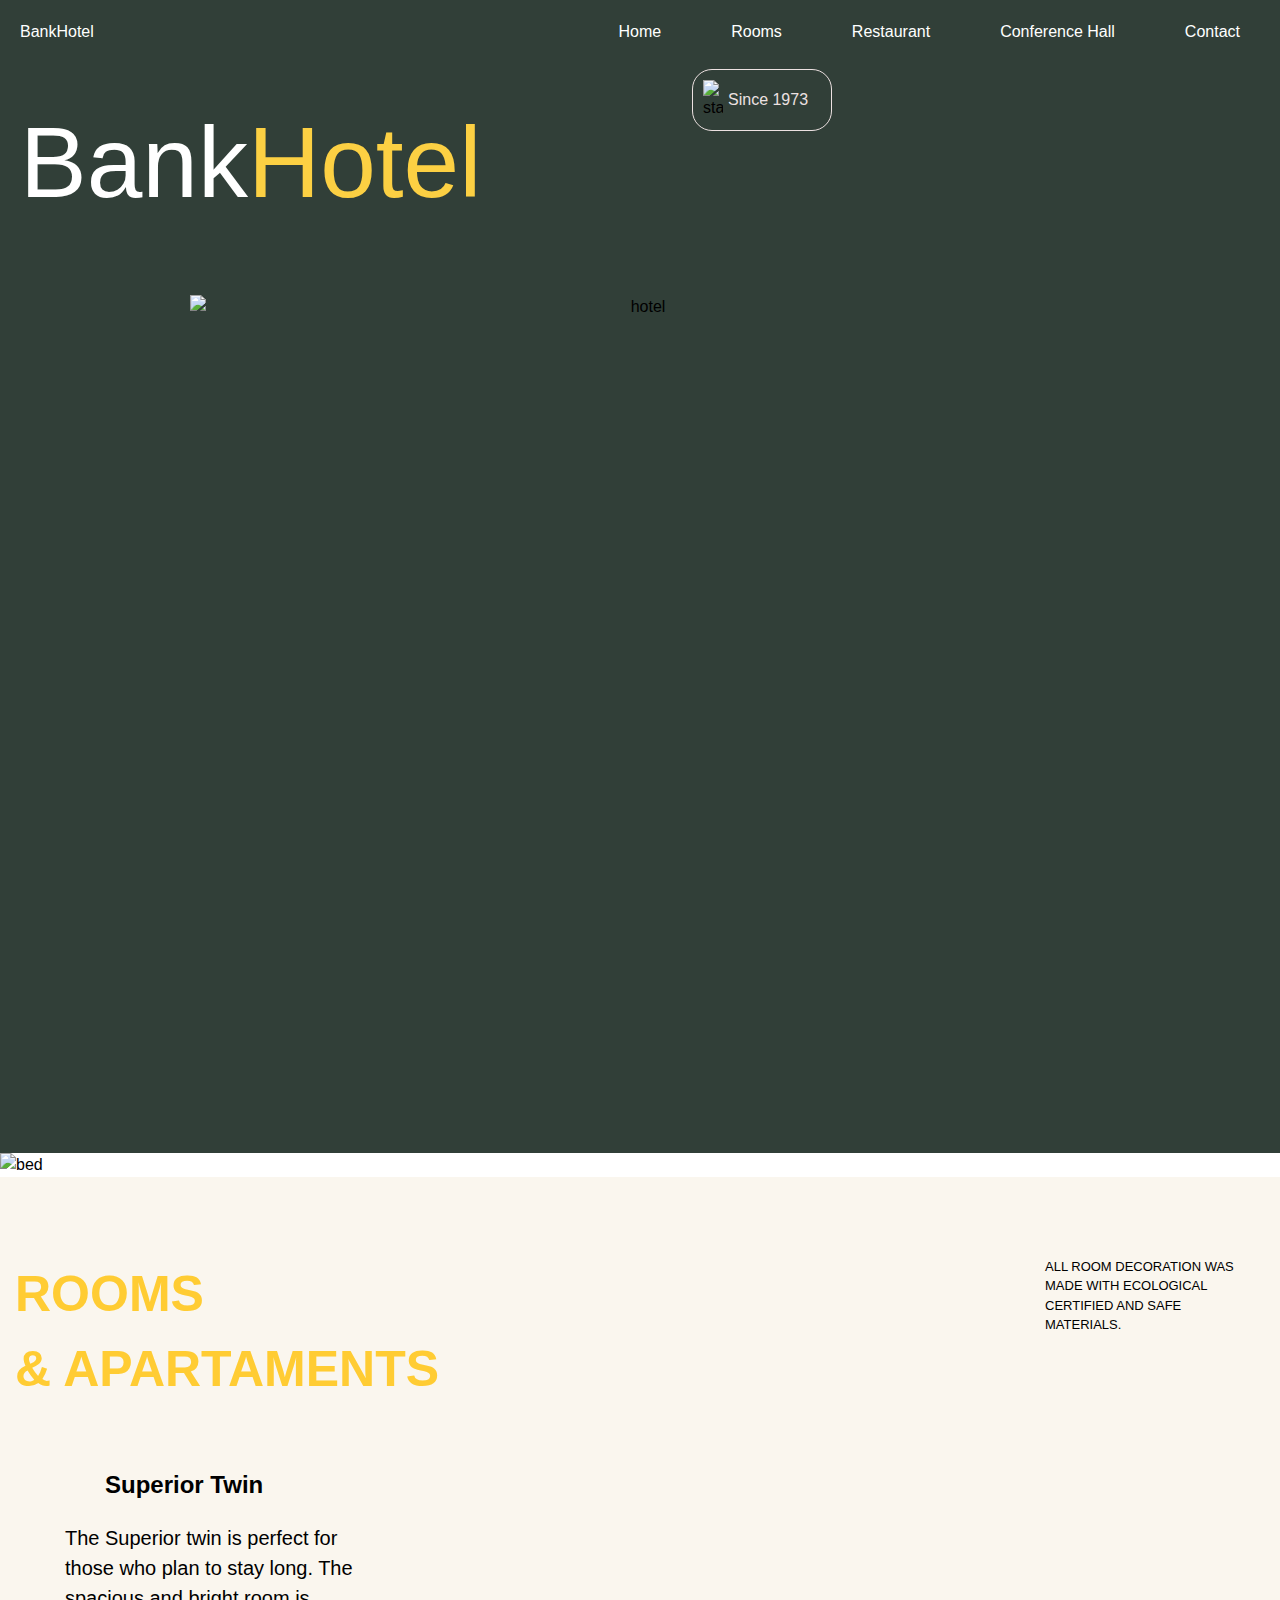
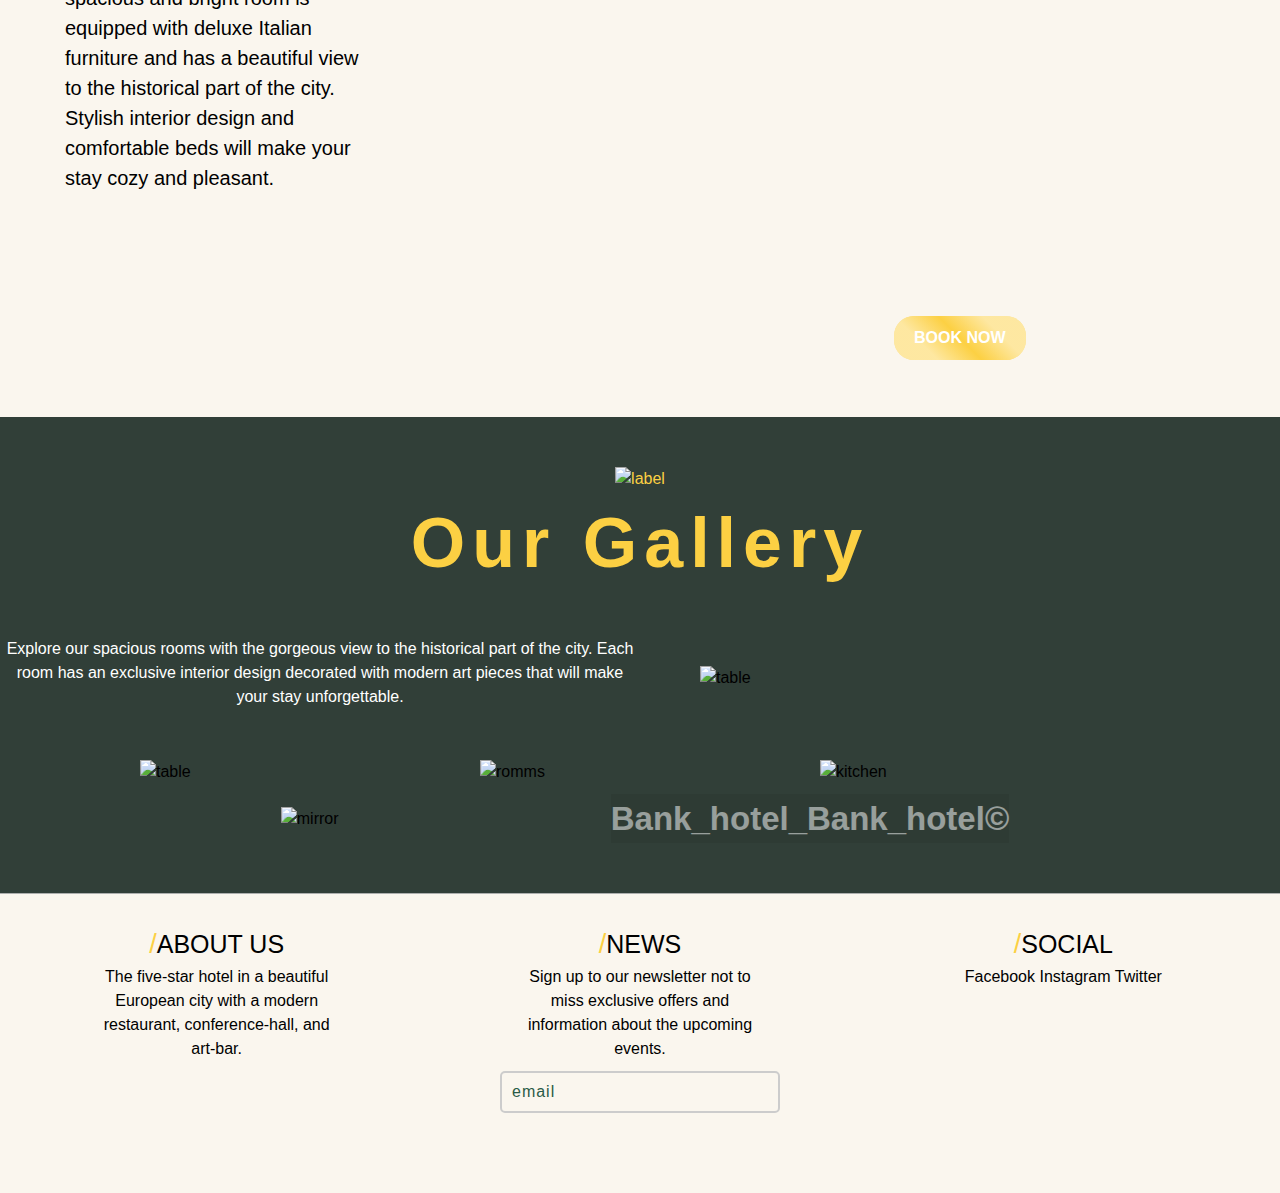
==== index.html @ 1a6defcf "add to github" ====
<!DOCTYPE html>
<html lang="en">
  <head>
    <meta charset="UTF-8" />
    <meta name="viewport" content="width=device-width, initial-scale=1.0" />
    <link rel="stylesheet" href="style.css" />
    <title>Bank Hotel</title>
  </head>
  <body>
    <head>
      <button id="goToTopButton" onclick="scrollToTop()">⇧</button>
      <nav class="nav">
        <div class="logo">
          <a class="nav-link" href="./index.html">BankHotel</a>
        </div>
        <div class="links">
          <a class="nav-link" href="#">Home</a>
          <a class="nav-link" href="#">Rooms</a>
          <a class="nav-link" href="#">Restaurant</a>
          <a class="nav-link" href="#">Conference Hall</a>
          <a class="nav-link" href="contact.html">Contact</a>
        </div>
        <div class="hamburger-menu">
            <div class="bar"></div>
            <div class="bar"></div>
            <div class="bar"></div>
          </div>
      </nav>
      <div class="modal-overlay"></div>
<div class="modal">
  <div class="modal-content">
    <button id="cl-modal" class="close-modal">&#x2715;</button>
    <a class="nav-link" href="#">Home</a>
    <a class="nav-link" href="#">Rooms</a>
    <a class="nav-link" href="#">Restaurant</a>
    <a class="nav-link" href="#">Conference Hall</a>
    <a class="nav-link" href="./contact.html">Contact</a>
  </div>
</div>
      <div class="head">
      <div >
        <h1 class="tittle"><span class="title-first-part">Bank</span><span class="title-second-part">Hotel</span></h1>
        <div class="start-container">
          <img src="/home/Star8.png" alt="star" />
          <span class="star-text">since 1973</span>
        </div>
        <div class="head-description">
          The luxurious hotel in the most beautiful European city with an
          exclusive restaurant, conference-hall, and art-bar.
        </div>
        <div class="head-subtitle">rooms // restaurant // congress hall // wine bar</div>
      </div>
    </head>
    <main>
      <section class="main-section">
        <img
          class="main-section-img"
          src="/home/homeFirstSection.jpg"
          alt="hotel"
        />
        <div class="contact-container">
          <a href="tel:+38 032 297 50 20" class="contact-number">+38 032 297 50 20</a>
          <p class="adress">8 lyspadodovo chynu, lviv</p>
          <div class="info-text">Art & Congress hall</div>
        </div>
      </section>
      <section class="section-about">
        <div class="section-about-title"><span class="section-about-title-first">about</span>
             <span class="section-about-title-second">us</span></div>
        <div class="section-about-subtitle">High quality</div>
        <div class="section-about-description">
          The five-star Bank Hotel was reopened to visitors in 2016. The
          building was renovated and modernized to meet the expectations of the
          most demanding guests. We offer luxurious rooms, numerous facilities,
          and exceptional service.
        </div>
        <img class="section-about-img1" src="/home/about-section.jpg" alt="hotel"/>
        <img class="section-about-img2" src="/home/about-section2.jpg" alt=""/>
        <img class="section-about-img3" src="/home/label.png" alt="label"/>
      </section>
    </div>
    <section>
      <img class="apartament" src="/home/bestapartments.jpg" alt="bed" />
    </section>
      <section class="section-rooms">
        <div class="section-rooms-container">
        <div class="section-rooms-title"> rooms </br>& apartaments</div>
        <div class="section-rooms-text">
          All room decoration was made with ecological certified and safe
          materials.
        </div>
        <div class="section-rooms-description-container">
        <div class="section-rooms-subtitle">Superior twin</div>
        <div class="section-rooms-description">
          The Superior twin is perfect for those who plan to stay long. The
          spacious and bright room is equipped with deluxe Italian furniture and
          has a beautiful view to the historical part of the city. Stylish
          interior design and comfortable beds will make your stay cozy and
          pleasant.
        </div>
      </div>
      <a href="./contact.html" class="booking-button">BOOK NOW</a>
        <img class="section-rooms-img1" src="/home/bed.jpg" alt="bed" />
        <img class="section-rooms-img2" src="/home/mirror.jpg" alt="mirror" />
        </div>
      </section>
      <section class="gallery-section">
        <div class="gallery-title">
          <img src="./home/label.png" alt="label" />
          <h2 class="title-gal" >Our Gallery</h2>
        </div>
        <div class="gallery-description">
          <p>
            Explore our spacious rooms with the gorgeous view to the historical part of the city. Each room has an exclusive interior design decorated with modern art pieces that will make your stay unforgettable.
          </p>
        </div>
        <div class="main-image">
          <img class="main-image" src="/home/gallery.jpg" alt="table" />
        </div> 
        <div class="small-images">
          <img class="small-img" src="/home/gallery2.jpg" alt="table" />
        </div>
        <div  class="small-images">
          <img class="small-img" src="/home/gallery3.jpg" alt="romms" />
        </div>
        <div   class="small-images">
          <img class="small-img" src="/home/gallery4.jpg" alt="kitchen" />
        </div>
        <div class="small-images">
          <img class="small-img"src="/home/gallery5.jpg" alt="mirror" />
        </div>
        <div class="footer-container">
        <p class="footer-text">
         Bank_hotel_Bank_hotel©
        </p>
       </div>
      </section>
    </main>
    <footer>
        <div class="column">
          <div class="footer-heading"><span class="slash">/</span>about us</div>
          <div class="footer-content">
            The five-star hotel in a beautiful European city with a modern restaurant, conference-hall, and art-bar.
          </div>
        </div>
        <div class="column">
          <div class="footer-heading"><span class="slash">/</span>news</div>
          <div class="footer-content">
            Sign up to our newsletter not to miss exclusive offers and information about the upcoming events.
          </div>
          <input type="email" id="newsletter-input" placeholder="email" />
        </div>
        <div class="column">
          <div class="footer-heading"><span class="slash">/</span>social</div>
          <div class="footer-content">
            <a href="https://en-gb.facebook.com/facebook/" class="social-link" target="_blank">facebook</a>
            <a href="https://www.instagram.com/" class="social-link" target="_blank">instagram</a>
            <a href="https://twitter.com/?lang=en-gb" class="social-link" target="_blank">twitter</a>
          </div>
        </div>
      </footer>
     <script type="text/javascript" src="./index.js"></script>
  </body>
</html>
---- style.css ----
*,
*::before,
*::after {
  box-sizing: border-box;
}

Reset margins body,
h1,
h2,
h3,
h4,
h5,
p,
figure,
picture {
  margin: 0;
}

html {
  -ms-text-size-adjust: 100%;
  -webkit-text-size-adjust: 100%;
}

body {
  line-height: 1.5;
  min-width: 100vh;
  overflow-x: hidden;
}

.nav {
  background-color: #313f38;
  padding: 20px 20px;
  display: flex;
  justify-content: space-between;
  align-items: center;
}
.logo {
  margin-right: auto;
  font-family: Verdana, Geneva, Tahoma, sans-serif;
  font-size: medium;
}
.links {
  display: flex;
  justify-content: center;
  align-content: center;
  gap: 50px;
  font-family: Verdana, Geneva, Tahoma, sans-serif;
}

.nav-link {
  text-decoration: none;
  color: white;
  margin-right: 20px;
}

.hamburger-menu {
  display: none;
  cursor: pointer;
}

.nav.open .links {
  display: flex;
  flex-direction: column;
  background-color: #f9f9f9;
  padding: 10px 20px;
}
.bar {
  width: 25px;
  height: 3px;
  background-color: #ece1e1;
  margin: 5px 0;
}

.modal-overlay,
.modal {
  display: none;
}

#cl-modal {
  color: #2a5b46;
}
.modal {
  position: fixed;
  top: 0;
  left: 0;
  width: 100%;
  height: 100%;
  background-color: rgba(0, 0, 0, 0.5);
  z-index: 1000;
  overflow-y: auto;
}

.modal-content {
  background-color: #313f38;
  padding: 20px;
  width: 100%;
}

.modal-content .nav-link {
  display: block;
  text-decoration: none;
  color: #fff;
  margin-bottom: 10px;
  text-align: center;
  gap: 50px;
  font-family: Verdana, Geneva, Tahoma, sans-serif;
}

.head {
  background-color: #313f38;
  position: relative;
  padding: 10px 0;
}

.main-section {
  text-align: center;
}

.main-section-img {
  min-width: 100vh;
  max-width: 100%;
  margin: 0 auto;
  display: inline-block;
}
.main-section div {
  display: flex;
  justify-content: space-evenly;
}

.apartament {
  min-width: 100vh;
  max-width: 100%;
  margin: 0 auto;
  display: block;
  padding: 0;
}
.tittle {
  font-size: 100px;
  line-height: 16.8px;
  font-family: Arial, Helvetica, sans-serif;
  font-weight: 500;
  padding: 80px 20px;
}
.title-first-part {
  color: #fff;
}
.title-second-part {
  color: #fcd043;
}

.head-subtitle {
  text-transform: uppercase;
  color: #fcd043;
  padding: 10px;
  opacity: 0;
  animation: fade-in 1s ease 1s forwards;
}
@media screen and (max-width: 768px) {
  .section-rooms-description-container {
    color: #f9f9f9;
  }
  .section-rooms-img2 {
    display: none;
  }
  .section-rooms-img1 {
    display: none;
  }
  .section-rooms {
    background-image: url("./home/bed.jpg");
    background-size: cover;
    background-position: center;
  }
  .section-rooms-text {
    color: #fff;
  }

  .main-image {
    display: none;
  }
  .column {
    flex: 1 1 100%;
    margin: 0 auto;
    padding-bottom: 20px;
  }

  .head-description {
    display: none;
  }
  .tittle {
    position: static;
    display: inline-block;
  }

  .links {
    display: none;
  }

  .hamburger-menu {
    display: block;
    cursor: pointer;
  }
  .nav.active .links {
    display: block;
  }
}
.contact-container {
  opacity: 0;
  animation: fade-in 1s ease forwards;
}

.contact-number {
  color: #fcd043;
}
.adress {
  text-decoration: underline;
  text-transform: uppercase;
  color: #fff;
  text-align: left;
}
.info-text {
  text-transform: uppercase;
  color: #fff;
  text-decoration: underline;
}
.start-container {
  display: flex;
  align-items: center;
  padding: 10px;
  width: 140px;
  border: #ece1e1 1px solid;
  border-radius: 20px;
  position: absolute;
  top: 0.5%;
  right: 35%;
}
.star-text {
  color: #ece1e1;
  text-transform: capitalize;
}
.head-description {
  width: 250px;
  position: absolute;
  top: 7%;
  right: 10%;
  color: #f9f9f9;
  font-family: Verdana, Geneva, Tahoma, sans-serif;
  font-size: 14px;
  opacity: 0;
  animation: fade-in 1s ease 1.5s forwards;
}
.start-container img {
  width: 20px;
  height: auto;
  margin-right: 5px;
}

@keyframes slide-in {
  from {
    opacity: 0;
    transform: translateY(50px);
  }
  to {
    opacity: 1;
    transform: translateY(0);
  }
}
@keyframes fade-in {
  from {
    opacity: 0;
    transform: translateY(-20px);
  }
  to {
    opacity: 1;
    transform: translateY(0);
  }
}
.section-about {
  position: relative;
  padding: 400px 0;
}
.section-about-img1 {
  position: absolute;
  top: 10%;
  left: 2%;
}
.section-about-img2 {
  position: absolute;
  top: 10%;
  right: 2%;
}
.section-about-img3 {
  position: absolute;
  top: 2%;
  right: 20%;
}
.section-about-title {
  opacity: 0;
  animation: fade-in 1s ease forwards;
  position: absolute;
  text-transform: uppercase;
  font-size: 70px;
  top: 15%;
  left: 30%;
  z-index: 999;
}

.section-about-title-first {
  color: #fcd043;
}
.section-about-title-second {
  color: #ece1e1;
}
.section-about-subtitle {
  position: absolute;
  z-index: 999;
  top: 55%;
  left: 55%;
  color: #f9f9f9;
  font-family: Verdana, Geneva, Tahoma, sans-serif;
  font-size: 18px;
  opacity: 0;
  animation: fade-in 1s ease 0.5s forwards;
}
.section-about-description {
  position: absolute;
  z-index: 999;
  top: 65%;
  left: 50%;
  width: 250px;
  font-weight: 300;
  color: #f9f9f9;
  opacity: 0;
  animation: fade-in 1s ease 1s forwards;
}
.section-about-img1,
.section-about-img2,
.section-about-img3 {
  opacity: 0;
  animation: slide-in 1s ease 1.5s forwards;
}

.animate {
  opacity: 1;
}

.section-rooms {
  background-color: rgb(250, 246, 238);
  padding: 80px 5px 50px;
}
.section-rooms-container {
  position: relative;
}
.section-rooms-title {
  position: relative;
  padding-left: 10px;
  text-transform: uppercase;
  font-size: 50px;
  font-weight: 600;
  z-index: 999;
  color: #ffcc33;
}
.section-rooms-text {
  position: absolute;
  font-size: small;
  top: 0%;
  right: 30px;
  width: 200px;
  text-transform: uppercase;
}
.section-rooms-subtitle {
  font-family: Verdana, Geneva, Tahoma, sans-serif;
  text-transform: capitalize;
  font-size: 24px;
  font-weight: 600;
  padding-left: 40px;
  position: relative;
  z-index: 9999;
  padding-bottom: 20px;
}
.section-rooms-description {
  width: 300px;
  font-size: 20px;
  font-weight: 300;
  z-index: 999;
  position: relative;
}
.section-rooms-img1 {
  opacity: 0;
  animation: slide-in 1s ease 1.5s forwards;
  position: absolute;
  top: 20%;
  right: 0;
}
.section-rooms-img2 {
  opacity: 0;
  animation: slide-in 1s ease 1.5s forwards;
  /* padding-left: 10px; */
  padding-top: 150px;
}

.section-rooms-description-container {
  padding-left: 60px;
  padding-top: 60px;
}
.gallery-section {
  padding: 50px 0 50px;
  display: flex;
  flex-wrap: wrap;
  justify-content: center;
  align-items: center;
  background-color: #313f38;
}
@keyframes fadeIn {
  from {
    opacity: 0;
  }
  to {
    opacity: 1;
  }
}

.main-image {
  flex: 0 0 50%;
  padding: 30px;
}

.small-images {
  flex: 0 0 25%;
  margin: 10px;
}
.small-images:hover {
  transform: scale(1.1);
  transition: transform 0.3s ease;
}
.main-image :hover {
  transform: scale(1.1);
  transition: transform 0.3s ease;
}

.gallery-title {
  flex-basis: 100%;
  text-align: center;
  color: #fcd043;
  margin-bottom: 10px;
  animation: pulse 2s infinite alternate;
}
.title-gal {
  font-size: 70px;
}
@keyframes pulse {
  from {
    transform: scale(1);
  }
  to {
    transform: scale(1.1);
  }
}

.gallery-description {
  flex-basis: 50%;
  text-align: center;

  padding-bottom: 10px;
  color: #fff;
}

footer {
  display: flex;
  flex-wrap: wrap;
  padding: 30px 5px;
  justify-content: space-evenly;
  text-align: center;
  background-color: rgb(250, 246, 238);
  border-top: solid 1px #adafae;
}

.column {
  flex: 1;
  text-align: center;
  padding-bottom: 20px;
}
.footer-content {
  width: 250px;
  margin: 0 auto;
}
.social-link {
  text-decoration: none;
  color: black;
  text-transform: capitalize;
}
.slash {
  font-size: 27px;
  color: #fcd043;
}
.footer-heading {
  text-transform: uppercase;
  font-size: 25px;
}
#newsletter-input {
  padding: 10px;
  border: 2px solid #ccc;
  border-radius: 5px;
  font-size: 16px;
  width: 280px;
  margin-top: 10px;
  cursor: pointer;
}

.footer-text {
  display: flex;

  opacity: 0.5;
  color: #fff;
  font-weight: 900;
  font-size: 33px;
  background-color: rgba(0, 0, 0, 0.1);
}
#goToTopButton {
  display: none;
  position: fixed;
  bottom: 20px;
  right: 20px;
  padding: 10px 20px;
  font-size: 16px;
  background-color: #fcd043;
  color: #fff;
  border: none;
  border-radius: 5px;
  cursor: pointer;

  z-index: 99999;
}

#goToTopButton:hover {
  background-color: #ffcc33;
}

/* CONTACT PAGE */

body {
  margin: 0;
  font-family: Arial, Helvetica, sans-serif;
}

.contact {
  padding: 10px;
}

button {
  overflow: visible;
}

button,
select {
  text-transform: none;
}

button,
input,
select,
textarea {
  color: #fcd043;
  font: inherit;
  margin: 0;
}

input {
  line-height: normal;
}

textarea {
  overflow: auto;
}

#container {
  border: solid 5px #fcd043;
  margin: 0 auto;
  max-width: 600px;
  max-height: 600px;
  position: relative;
  width: 100%;
  background-color: #313f38;
}

form {
  padding: 45px;
}

h2 {
  color: #fcd043;
  font-size: 32px;
  font-weight: 700;
  letter-spacing: 7px;
  text-align: center;
  text-transform: capitalize;
}

.email {
  float: right;
  width: 45%;
}

input[type="text"],
[type="email"],
select,
textarea {
  cursor: pointer;
  background: none;
  border: none;
  border-bottom: solid 2px #ffffff;
  color: #ffffff;
  font-size: 1em;
  font-weight: 400;
  letter-spacing: 1px;
  margin: 0em 0 1.875em 0;
  padding: 0 0 0.875em 0;
  width: 100%;
  -webkit-box-sizing: border-box;
  -moz-box-sizing: border-box;
  -ms-box-sizing: border-box;
  -o-box-sizing: border-box;
  box-sizing: border-box;
  -webkit-transition: all 0.3s;
  -moz-transition: all 0.3s;
  -ms-transition: all 0.3s;
  -o-transition: all 0.3s;
  transition: all 0.3s;
}
#subject_input {
  background-color: #313f38;
  text-align: center;
}
#message_input {
  text-align: center;
}

input[type="text"]:focus,
[type="email"]:focus,
textarea:focus {
  outline: none;
  padding: 0 0 0.875em 0;
}

.message {
  float: none;
}

#message_input::placeholder {
  color: #ffffff;
}

#booking_input::placeholder {
  color: #ffffff;
}

#name_input::placeholder {
  color: #ffffff;
}

#email_input::placeholder {
  color: #ffffff;
}

:-webkit-autofill {
  transition: all 100000s ease-in-out 0s;
}

.name {
  float: left;
  width: 45%;
}

.booking {
  float: left;
  width: 45%;
}

select {
  -webkit-appearance: none;
}

select::-ms-expand {
  display: none;
}

.subject {
  width: 100%;
}

textarea {
  line-height: 150%;
  height: 100px;
  resize: none;
  width: 100%;
}

::-webkit-input-placeholder {
  color: #2a5b46;
}

#form_button {
  background: none;
  border: solid 2px #ffffff;
  color: #ffffff;
  cursor: pointer;
  display: inline-block;
  font-family: Helvetica, Arial, sans-serif;
  font-size: 14px;
  font-weight: bold;
  outline: none;
  padding: 15px 35px;
  text-transform: uppercase;
  -webkit-transition: all 0.2s;
  -moz-transition: all 0.2s;
  -ms-transition: all 0.2s;
  -o-transition: all 0.2s;
  transition: all 0.2s;
}

.submit {
  text-align: center;
}

#form_button:hover {
  background: #fcd043;
  color: #ffffff;
}

/* THANK YOU PAGE */

.thanks {
  text-align: center;
  font-size: 30pt;
  margin: 60px;
}

.button {
  background: none;
  border: solid 2px #ffffff;
  color: #ffffff;
  cursor: pointer;
  display: inline-block;
  font-family: Helvetica, Arial, sans-serif;
  font-size: 14px;
  font-weight: bold;
  text-decoration: none;
  outline: none;
  padding: 20px 35px;
  text-transform: uppercase;
  -webkit-transition: all 0.3s;
  -moz-transition: all 0.3s;
  -ms-transition: all 0.3s;
  -o-transition: all 0.3s;
  transition: all 0.3s;
}

.button:hover {
  background: #2a5b46;
  color: #ffffff;
}

.hero-image {
  background-image: url(./hero-image.jpg);
  background-color: #cccccc;
  min-height: 100vh;
  filter: contrast(0.7) brightness(0.7);
  background-position: center;
  background-repeat: no-repeat;
  background-size: cover;
  position: relative;
}

.hero-text {
  text-align: center;
  position: absolute;
  top: 70%;
  left: 50%;
  transform: translate(-50%, -50%);
  color: white;
  font-size: 26px;
}

.booking-button {
  display: inline-block;
  padding: 10px 20px;
  border-radius: 20px;
  background-color: #fcd043; /* Kolor żółty */
  color: #ffffff; /* Kolor tekstu */
  text-decoration: none;
  font-weight: bold;
  text-transform: uppercase;
  position: relative;
  overflow: hidden;
  transition: all 0.3s ease;
  left: 70%;
  z-index: 999;
}

.booking-button::before {
  content: "";
  position: absolute;
  top: 0;
  left: 0;
  width: 100%;
  height: 100%;
  background: linear-gradient(
    45deg,
    rgba(255, 255, 255, 0.5),
    rgba(255, 255, 255, 0.5),
    #fcd043,
    rgba(255, 255, 255, 0.5),
    rgba(255, 255, 255, 0.5)
  );
  transition: transform 0.3s ease;
  z-index: -1;
}

.booking-button:hover::before {
  transform: scale(1.5);
}

.booking-button:hover {
  background-color: #ffd700;
  border-radius: 50%;
}
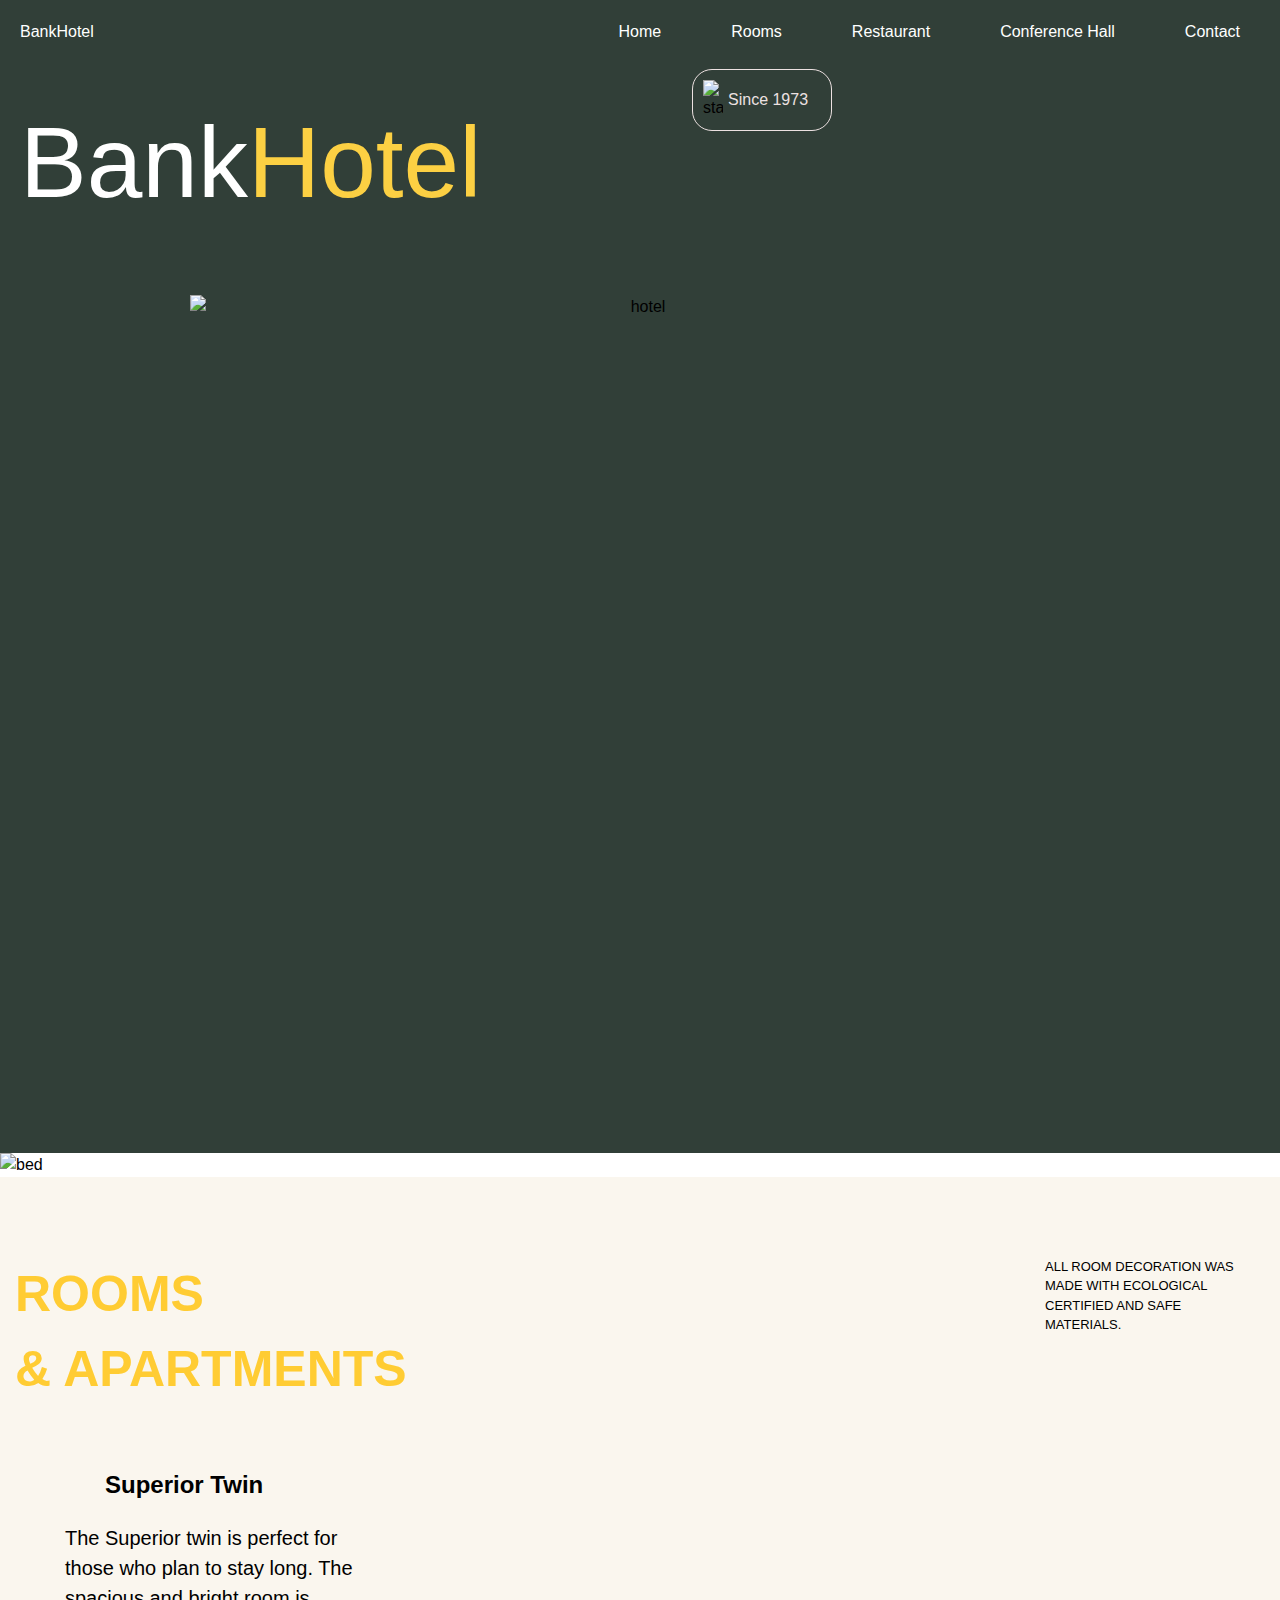
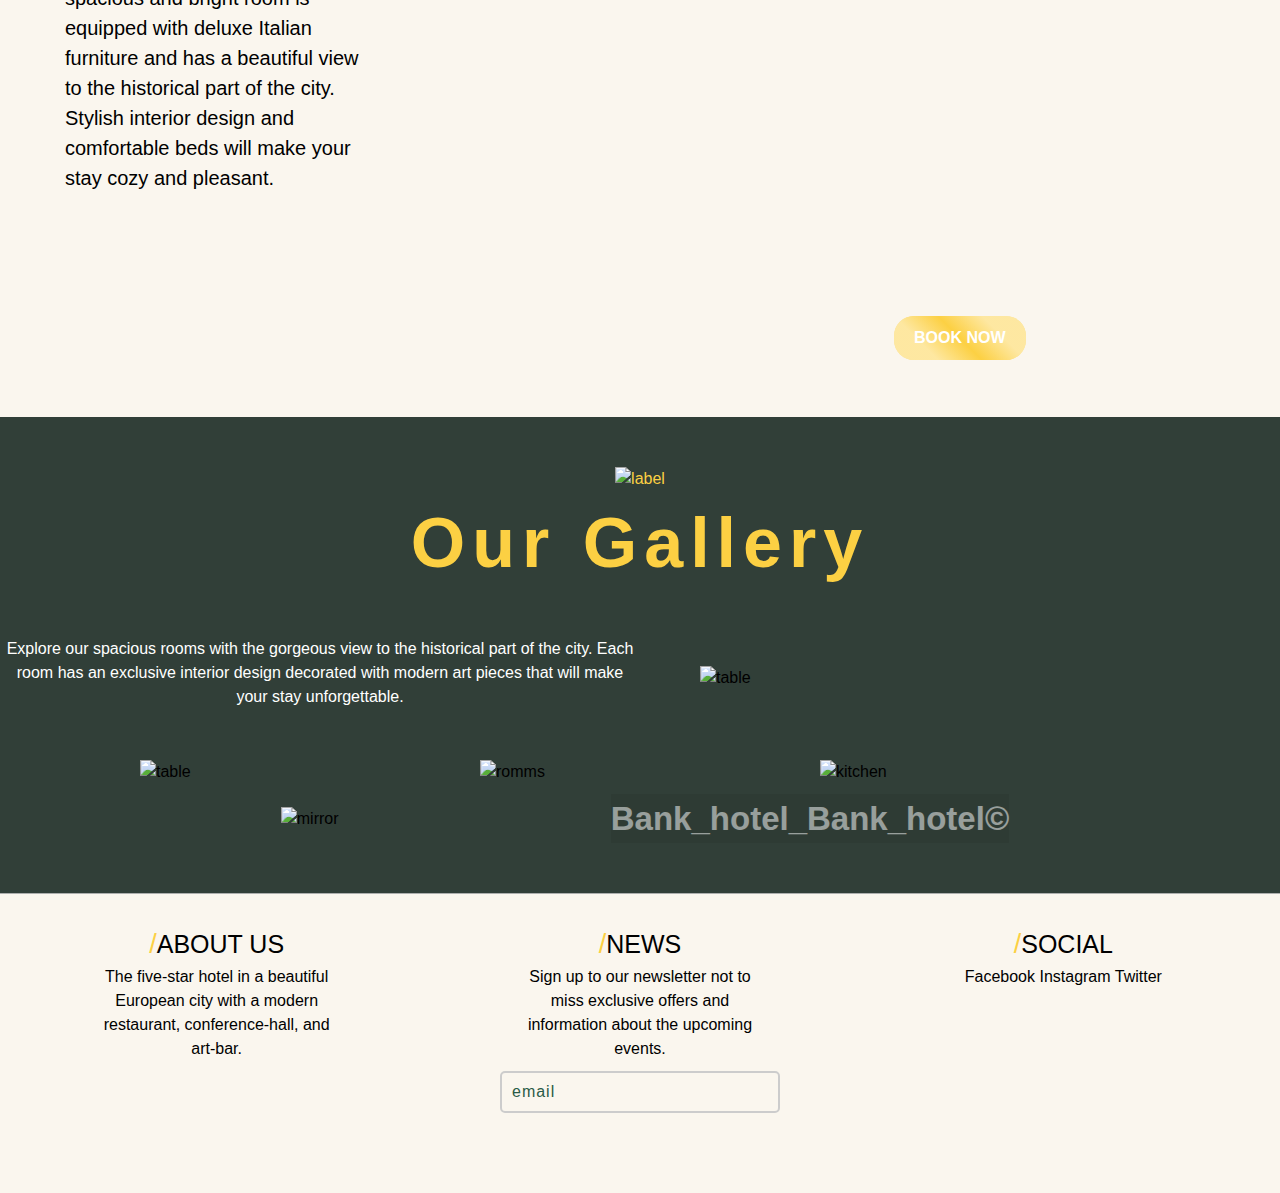
==== commit d1b305bc: "update images" ====
--- a/index.html
+++ b/index.html
@@ -11,14 +11,14 @@
       <button id="goToTopButton" onclick="scrollToTop()">⇧</button>
       <nav class="nav">
         <div class="logo">
-          <a class="nav-link" href="./index.html">BankHotel</a>
+          <a class="nav-link" href="index.html">BankHotel</a>
         </div>
         <div class="links">
           <a class="nav-link" href="#">Home</a>
           <a class="nav-link" href="#">Rooms</a>
           <a class="nav-link" href="#">Restaurant</a>
           <a class="nav-link" href="#">Conference Hall</a>
-          <a class="nav-link" href="contact.html">Contact</a>
+          <a class="nav-link" href="/contact.html">Contact</a>
         </div>
         <div class="hamburger-menu">
             <div class="bar"></div>
@@ -34,14 +34,14 @@
     <a class="nav-link" href="#">Rooms</a>
     <a class="nav-link" href="#">Restaurant</a>
     <a class="nav-link" href="#">Conference Hall</a>
-    <a class="nav-link" href="./contact.html">Contact</a>
+    <a class="nav-link" href="/contact.html">Contact</a>
   </div>
 </div>
       <div class="head">
       <div >
         <h1 class="tittle"><span class="title-first-part">Bank</span><span class="title-second-part">Hotel</span></h1>
         <div class="start-container">
-          <img src="/home/Star8.png" alt="star" />
+          <img src="./images/Star8.png" alt="star" />
           <span class="star-text">since 1973</span>
         </div>
         <div class="head-description">
@@ -55,7 +55,7 @@
       <section class="main-section">
         <img
           class="main-section-img"
-          src="/home/homeFirstSection.jpg"
+          src="/images/homeFirstSection.jpg"
           alt="hotel"
         />
         <div class="contact-container">
@@ -74,17 +74,17 @@
           most demanding guests. We offer luxurious rooms, numerous facilities,
           and exceptional service.
         </div>
-        <img class="section-about-img1" src="/home/about-section.jpg" alt="hotel"/>
-        <img class="section-about-img2" src="/home/about-section2.jpg" alt=""/>
-        <img class="section-about-img3" src="/home/label.png" alt="label"/>
+        <img class="section-about-img1" src="/images/about-section.jpg" alt="hotel"/>
+        <img class="section-about-img2" src="/images/about-section2.jpg" alt=""/>
+        <img class="section-about-img3" src="/images/label.png" alt="label"/>
       </section>
     </div>
     <section>
-      <img class="apartament" src="/home/bestapartments.jpg" alt="bed" />
+      <img class="apartament" src="/images/bestapartments.jpg" alt="bed" />
     </section>
       <section class="section-rooms">
         <div class="section-rooms-container">
-        <div class="section-rooms-title"> rooms </br>& apartaments</div>
+        <div class="section-rooms-title"> rooms </br>& apartments</div>
         <div class="section-rooms-text">
           All room decoration was made with ecological certified and safe
           materials.
@@ -99,14 +99,14 @@
           pleasant.
         </div>
       </div>
-      <a href="./contact.html" class="booking-button">BOOK NOW</a>
-        <img class="section-rooms-img1" src="/home/bed.jpg" alt="bed" />
-        <img class="section-rooms-img2" src="/home/mirror.jpg" alt="mirror" />
+      <a href="/contact.html" class="booking-button">BOOK NOW</a>
+        <img class="section-rooms-img1" src="/images/bed.jpg" alt="bed" />
+        <img class="section-rooms-img2" src="/images/mirror.jpg" alt="mirror" />
         </div>
       </section>
       <section class="gallery-section">
         <div class="gallery-title">
-          <img src="./home/label.png" alt="label" />
+          <img src="/images/label.png" alt="label" />
           <h2 class="title-gal" >Our Gallery</h2>
         </div>
         <div class="gallery-description">
@@ -115,19 +115,19 @@
           </p>
         </div>
         <div class="main-image">
-          <img class="main-image" src="/home/gallery.jpg" alt="table" />
+          <img class="main-image" src="/images/gallery.jpg" alt="table" />
         </div> 
         <div class="small-images">
-          <img class="small-img" src="/home/gallery2.jpg" alt="table" />
+          <img class="small-img" src="/images/gallery2.jpg" alt="table" />
         </div>
         <div  class="small-images">
-          <img class="small-img" src="/home/gallery3.jpg" alt="romms" />
+          <img class="small-img" src="/images/gallery3.jpg" alt="romms" />
         </div>
         <div   class="small-images">
-          <img class="small-img" src="/home/gallery4.jpg" alt="kitchen" />
+          <img class="small-img" src="/images/gallery4.jpg" alt="kitchen" />
         </div>
         <div class="small-images">
-          <img class="small-img"src="/home/gallery5.jpg" alt="mirror" />
+          <img class="small-img" src="/images/gallery5.jpg" alt="mirror" />
         </div>
         <div class="footer-container">
         <p class="footer-text">
--- a/style.css
+++ b/style.css
@@ -760,7 +760,7 @@
 }
 
 .hero-image {
-  background-image: url(./hero-image.jpg);
+  background-image: url(/images/hero-image.jpg);
   background-color: #cccccc;
   min-height: 100vh;
   filter: contrast(0.7) brightness(0.7);
